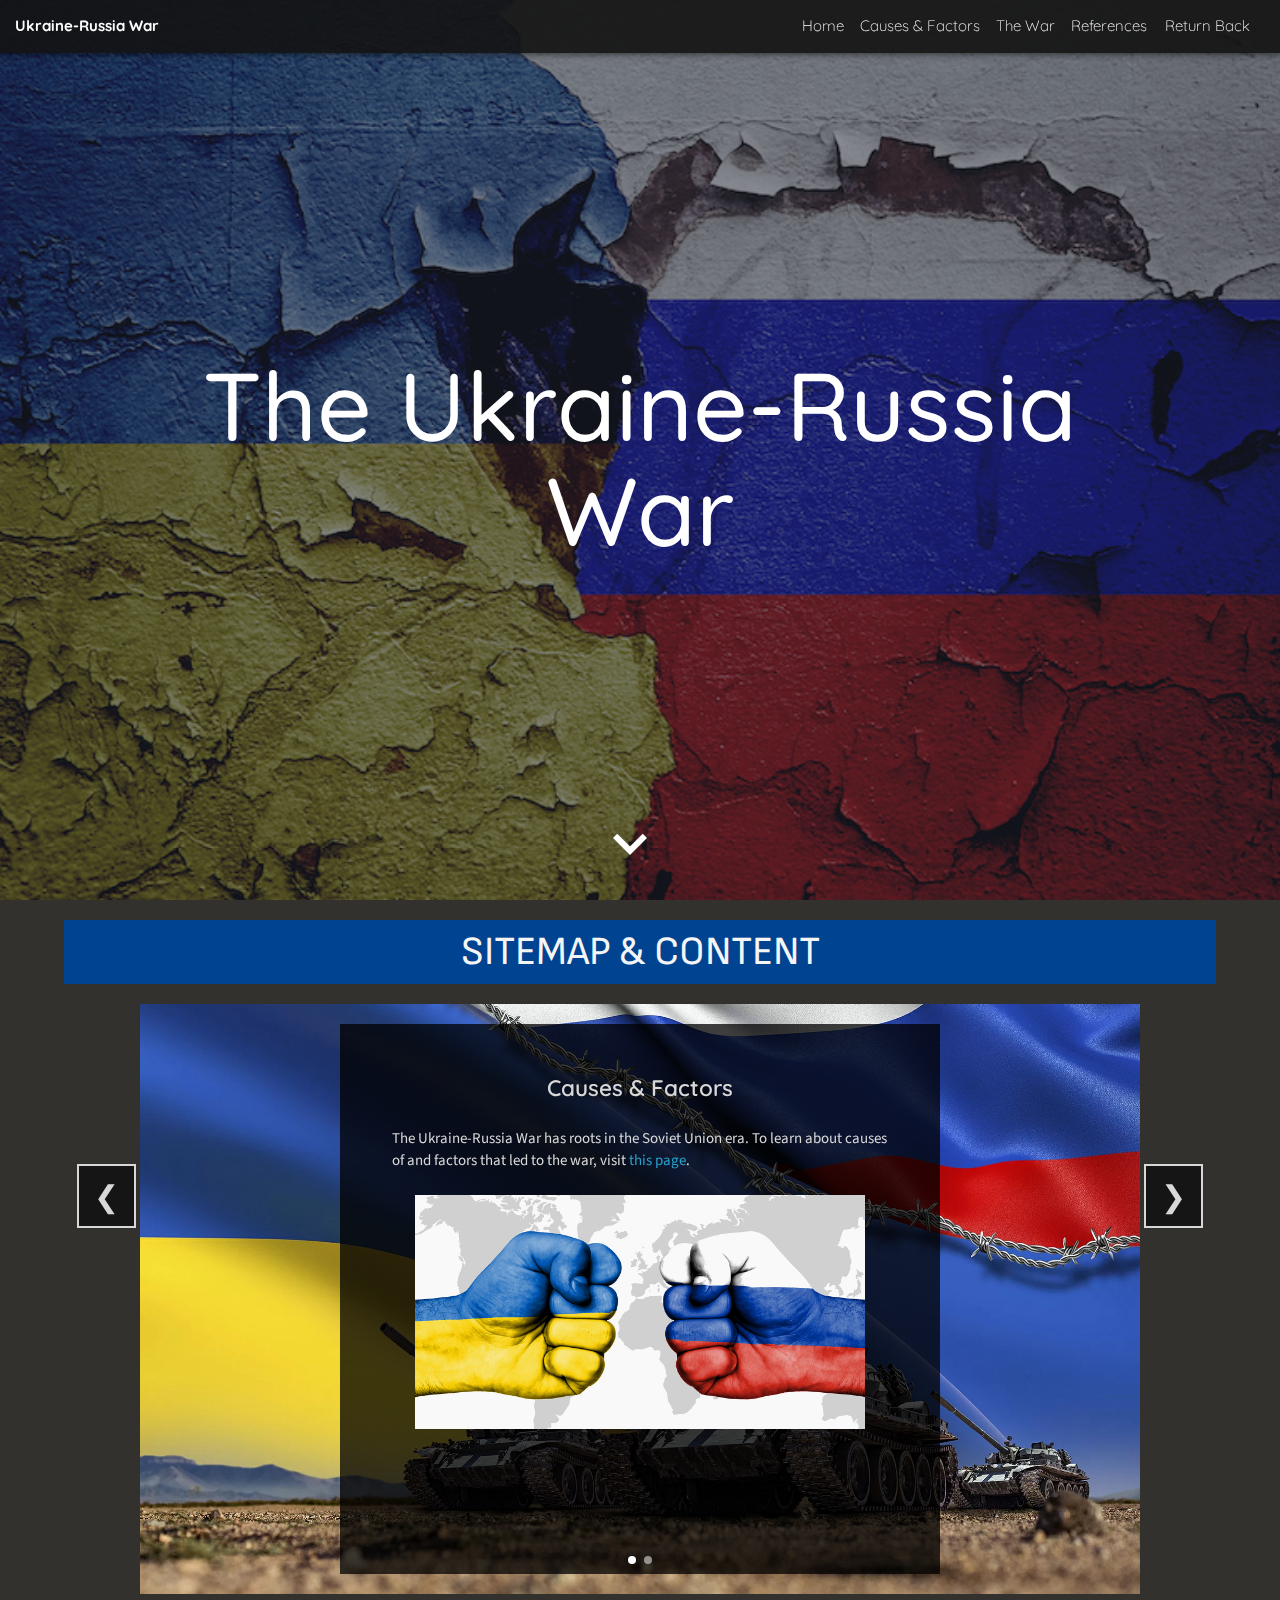
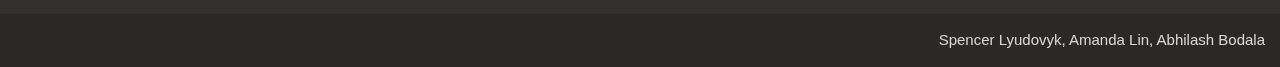
==== index.html @ 3e29a42e "All content" ====
<!DOCTYPE html>
<html lang="en">

<head>
    <meta charset="UTF-8">
    <meta http-equiv="X-UA-Compatible" content="IE=edge">
    <meta name="viewport" content="width=device-width, initial-scale=1.0">
    <link type="text/css" rel="stylesheet" href="css/materialize.min.css" media="screen,projection" />
    <link rel="stylesheet" href="https://cdnjs.cloudflare.com/ajax/libs/materialize/1.0.0/css/materialize.min.css">
    <link type="text/css" rel="stylesheet" href="../css/main.css">
    <link type="text/css" rel="stylesheet" href="css/map.css">
    <link rel="preconnect" href="https://fonts.googleapis.com" />
    <link rel="preconnect" href="https://fonts.gstatic.com" crossorigin />
    <title>Flint Water Crisis</title>
    <link
      href="https://fonts.googleapis.com/css2?family=Quicksand:wght@300;400;500;600;700&family=Righteous&family=Sofia+Sans:wght@100;200;300;400;500;600;700&family=Source+Sans+Pro:ital,wght@0,200;0,300;0,400;0,600;0,700;0,900;1,200;1,300;1,400;1,600;1,700;1,900&display=swap"
      rel="stylesheet"
    />
</head>

<body>
    <!--Header-->
	<header class="z-depth-2">
        <!--Site Title-->
        <a class="logo" href="index.html">Ukraine-Russia War</a>
    
        <nav class="nav-links largewidth">
            <!--Links to Home Page-->
            <h5 class="link home"><a href="index.html">Home</a></h5>
    
            <!--Links to Timeline and Solutions Pages-->
            <h5 class="link sol"><a href="map.html">Causes & Factors</a></h5>
            <h5 class="link time"><a href="timeline.html">The War</a></h5>
            <h5 class="link sor"><a href="sources.html">References</a></h5>
    
            <!--Link to Return To Previous Page-->
            <h5 class="link return"><a class="return-link">Return Back</a></h5>
        </nav> 

        <nav class="nav-links smallwidth">
            <div class="dropdown">
                <!--Dropdown Title-->
                <h5 class="link your-acc">Links&nbsp;<span class="arrow-ud-2">&#11167;</span></h5>
    
                <!--Dropdown with Links to Your Profile, Change Password, and Mood Tracker Pages-->
                <nav class="link your-acc-links">
                    <!--Links to Timeline and Solutions Pages-->
                    <h5 class="link sol"><a href="map.html">Causes & Factors</a></h5>
                    <h5 class="link time"><a href="timeline.html">The War</a></h5>
                    <h5 class="link sor"><a href="sources.html">References</a></h5>
                </nav>
            </div>
    
            <!--Link to Return To Previous Page-->
            <h5 class="link return"><a class="return-link">Return Back</a></h5>
        </nav>
    </header>

    <!--Background Image and Layer Over Image-->
    <div class="bg-img bg-img-main"></div>
    <div class="layer"></div>

    <!--Title-->
    <section id="title-div">
            <h1 class="title">The Ukraine-Russia War</h1>
    </section>
    <a href="#ani-down-arrow" id="ani-down-arrow" class="scroll-down"></a>

    <!--Main Site Content-->
    <main class="main-content">

        <section class="main-content-homepage">
            <h4>Sitemap & Content</h4>
    
            <!--Carousel Left and Right Buttons-->
            <div class="carousel-btns car2" style="top:150px !important">
                <p class="btn" id="left-1">&#10094;</p>
                <p class="btn" id="right-1">&#10095;</p>
            </div>
    
            <!--Carousel with Alternate Solutions-->
            <section class="carousel carousel-slider homepgcarousel">
                <!--Water Bottle Slide-->
                <div class="carousel-item solution" id="whatistheissue" style="background-image: url(img/causess.webp);">
                    <div class="textcontent-3">
                        <h5>Causes & Factors</h5>
                        <p>
                            The Ukraine-Russia War has roots in the Soviet Union era. To learn about causes of and factors that led to the war,
                            visit <a href="map.html">this page</a>.
                         </p>
                        <img src="img/causes.jpg" />
                  </div>
                </div>
    
                <!--Home Filtration Slide-->
                <div class="carousel-item solution" style="background-image: url(img/warr.jpeg);">
                    <div class="textcontent-3" id="flintt">
                        <h5>The War</h5>
                        <p>The war has been ongoing since Russia invaded Ukraine in the beginning of 2022. To learn about key events in the war,
                            visit <a href="timeline.html">this page</a>.
                        </p>
                        <img src="img/war.webp" />
                    </div>
                </div>
            </section>
    </section>
        <!--Footer-->
        <footer>
            <p>Spencer Lyudovyk, Amanda Lin, Abhilash Bodala</p>
        </footer>
    </main>

    <!--Javascript Links-->
    <script src="https://code.jquery.com/jquery-3.2.1.min.js"></script>
    <script src="https://cdnjs.cloudflare.com/ajax/libs/materialize/1.0.0/js/materialize.min.js"></script>
    <script type="text/javascript" src="../js/main.js"></script>
    <!--<script type="text/javascript" src="js/img.js"></script>-->
</body>

</html>
---- css/main.css ----
/*Resetting Styles, Setting Font Family, Declaring Color Variables*/

* {
    font-family: sans-serif;
    margin:0;

    --color-main-light: rgb(216, 216, 216);
    --color-main-dark: rgba(19, 19, 19, 0.9);
    --color-medium: rgba(158, 158, 158, 0.651); 
    --color-dark-shade: rgba(29, 29, 29, 0.7);
    --color-semi-transparent: rgba(180, 180, 180, 0.4);
    --layer-color: rgba(83, 83, 83, 0.699);
}

/*General Styles*/

/*General Body Style and Background Image*/
body {
    --body-bg: url('../img/mainbgimg.jpg');
    background-color: rgba(247, 228, 194, 0.4);
}

/*Links Have No Text Decoration and Default to White*/
a {
    font-family: inherit;
    text-decoration:none;
    color:white;
}

.textcontent-3 a, .textcontent-2 a {
    color:rgb(37, 163, 205);
}
.textcontent-3 a:hover, .textcontent-2 a:hover {
    color:rgb(83, 194, 231);
}

/*Bodies With Background Images*/

/*General Background Image Style*/
.body-bg-img {
    background-image: var(--body-bg);
    background-size: cover;
    background-repeat: no-repeat;
    height:100vh;
    position:fixed;
}

/*Pages Backgrounds*/

/*Fixed Background Image*/
.bg-img {
    position:fixed;
    top:0;
    min-height:100vh;
    min-width:100vw;
    z-index:-2;
    
    background-position:center;
    background-size:cover;
}

/*Home Page Background Image*/
.bg-img-main {
    --bg-img: url('../img/mainbgimg2.jpg');
    background-image: var(--bg-img);
}

.bg-img-sol {
    --bg-img: url('../img/causesbg.jpg');
    background-image: var(--bg-img);
}

.bg-img-back {
    --bg-img: url('../img/bgimgback.jpg');
    background-image: var(--bg-img);
}

/*Darker Layer Over Background Image on Home Page*/
.layer {
    background-color: rgba(23, 27, 41, 0.5);
    height:100vh;
    width:100vw;
    position:fixed;
    z-index:-1;
}

/*Header and Nav Bar*/

/*General Header Style*/
header {
    position:fixed;
    top:0;
    right:0;
    left:0;
    
    box-sizing:border-box;
    width:100vw;
    height:53px;
    padding:15px;

    z-index:20;
    font-size:15px;
    
    display:flex;
    align-items:center;
    
    color:var(--color-main-light);
    background-color: var(--color-main-dark);

    --header-font-size: 1.1rem;
}

/*Logo In Header*/

/*Logo Container to Ensure Proper Formatting and Centering*/
.logo {
    display:inline-flex;
    justify-content:center;
    align-content:center;
}

/*Logo Itself*/
.logo img {
    width: 150px;
}

/*Nav Bar and Links for Moving Between Pages*/

/*Resetting Materialize Nav Styles*/
nav {
    all:revert;
}

/*Nav Section with Dropdown, Sign In, and Sign Up*/

/*General Link Styles*/
.link {
    white-space: nowrap;
    
    display:inline-flex;
    align-items:center;
    
    box-sizing: border-box;
    padding: 0 10px;
    margin:0;
    height:100%;
    
    color: white;
    font-size: var(--header-font-size);
    text-decoration:none;
    transition:0.2s;
}

/*Links Container*/
.nav-links {
    display:inline-flex;
    height:53px;
    position:absolute;
    right:20px;
    margin:0;
}

/*Nav Bar Font Size, Weight, and Color*/
.nav-links a, .nav-links h5 {
    font-size:15px;
    font-weight:100;
}

/*Title and Image Choices on Home Page*/

/*Div of Title and Image Choices on Home Page*/
#title-div {
    height:100vh;
    position:fixed;
    width:100vw;
    display:flex;
    align-content:center;
    justify-content: center;
}

#title-div-s{
    height:450px;
    position:fixed;
    width:100vw;
    display:flex;
    align-content:center;
    justify-content: center;
}

.main-content-s{
    position:relative;
    display:flex;
    flex-direction:column;
    background-color: rgb(0,0,0,.6);
    top:450px;
}


.logo {
    font-family: 'Quicksand', sans-serif;
    font-weight:700;
}
.logo:hover {
    color:rgb(189, 206, 221);
} 


.title {
    align-self:center;
    justify-self:center;
    width:80vw;
    position: absolute;
    display: block;
    color: white; 
    font-size: 7.5vw;
    cursor: pointer;
    text-align:center;
    font-weight:normal !important;
    cursor:default;

    font-family: 'Quicksand', sans-serif;
    font-weight: 500 !important;
}

#down-arrow{
    position:absolute;
    color:white;
    font-size:100px;
    width:100vw;
    margin-top:55vh;
    text-align:center;
}

/*Background Style for Main Content (Under Title and Image Choices) on Home Page*/

/*Main Page Content Underneath Title Div and Above Footer*/
.main-content{
    position:relative;
    top:100vh;
    display:flex;
    flex-direction:column;
}

/*Containers for Carousels and Carousel Titles*/
.index-main {
    background-color: rgb(0,0,0,.6);
    display:flex;
    flex-direction: column;
}

/*Inspirational Quote*/
aside {
    height:fit-content;
    text-align:center;
    color:white;
    font-size:45px;
    padding:5%;
}

/*Carousels*/

/*Carousel Labels and Anchors*/

/*Labels Above Carousels*/
h4 {
    font-family: 'Sofia Sans', sans-serif;
    color: whitesmoke;
    background-color: rgb(0, 67, 145)/*rgb(205, 144, 0)*/;
    width:90vw;
    margin:20px 0 0;
    align-self: center;
    padding:10px;
    text-transform: uppercase;
    font-size: 40px;
    text-align: center;
}

h5 {
    font-family: 'Quicksand', sans-serif;
}

.textcontent-3 h5, .textcontent-2 h5 {
    font-family: 'Quicksand', sans-serif;
    text-align: center;
    font-weight: 600px;
}

.textcontent-2 h5 {
    margin-top: 0;
}

.textcontent-3 p, .textcontent-2 p {
    font-family: 'Source Sans Pro', sans-serif;
}



/*Mental Health Carousel Anchor Just Above Caoursel Label*/
.home-carousel {
    /*Offsets mental health carousel anchor to adjust for fixed header*/
    padding-top:80px;
    margin-top:-80px;

    /*Places offset below image choices to still allow for user to click on them*/
    z-index:1;

    height:500px !important;
}

.home-carousel h4{
    background-color: var(--color-semi-transparent);
}

.home-carousel img{
    display: block;
    height: 250px;
    width: auto;
    margin: 20px auto;
    z-index: 2;
}

.home-carousel p{
    display: block;
    text-align: center;
    z-index: 2;
    color: white;
    width: 70%;
    margin: 20px auto;
}

/*Solution Styles*/
.solution {
    color: var(--color-main-light) !important;
    background-size: cover !important;
    background-position: center !important;
}
.solution p{
    margin:7px 0;
    font-size: 1rem !important;
}

/*Solution Text Content*/
.textcontent{
    width:60%;
    background-color: rgb(0,0,0,.75);
    padding: 50px;
    border:2px solid transparent;
    height:100%;
    box-sizing: border-box;
    display:flex;
    flex-direction: column;
    overflow: auto;
}
.textcontent h5{
    position:relative;
    align-self: center;
    text-transform: uppercase;
    font-weight: 600;
    font-size: 30px;
}

.textcontent-2{
    width:80% !important;
    background-color: rgb(0,0,0,.75);
    padding: 50px;
    border:2px solid transparent;
    height:100%;
    box-sizing: border-box;
    display:flex;
    flex-direction: column;
    overflow: auto;
}
.textcontent-2 h5{
    position:relative;
    align-self: center;
    text-transform: uppercase;
    font-weight: 600;
    font-size: 30px;
}

.background{
    height:770px !important;
}

.background .textcontent-3, .textcontent-2 {
    width:70%;
    height: 730px;
}

.number {
    font-family: inherit;
    color:rgb(116, 171, 188);
}

.roadtowar{
    height:650px !important;
}

.soviet .textcontent-3 {
    width:70%;
    height: 670px;
}


.soviet {
    height:710px !important;
}

.homepgcarousel .textcontent-3 {
    width:60%;
    height:550px !important;
}

.homepgcarousel {
    height: 590px !important;
}

.roadtowar .textcontent-3, .textcontent-2 {
    width:70%;
    height: 610px;
}

.textcontent-3 {
    width:60%;
    background-color: rgb(0,0,0,.75);
    padding: 50px 50px 25px;
    border:2px solid transparent;
    height:100%;
    box-sizing: border-box;
    display:flex;
    flex-direction: column;
    overflow: auto;
    margin: 20px auto;
}

.textcontent-2 {
    width:60%;
    background-color: rgb(0,0,0,.75);
    padding: 50px 50px 25px;
    border:2px solid transparent;
    height:100%;
    box-sizing: border-box;
    display:flex;
    flex-direction: column;
    overflow: auto;
    margin: 20px auto;
}

.mapitem {
    color: var(--color-main-light) !important;
    background-size: cover !important;
    background-position: center !important;
}
.mapitem p{
    margin:7px 0 0;
    font-size: 1rem !important;
}

h6 {
    background: rgb(213, 244, 255);
    color:black;
    font-family: 'Quicksand', sans-serif;
    padding:10px 20px;
    width: 60%;
    margin: 25px 0 5px;
    border-radius: 5px;
    line-height: 22px;
}


/*Most Permanent Solution Container*/
.randomcontainer {
    height: 100%;
    width: 100%;
    display:flex;
    justify-content: center;
    align-items: center;
    height:550px;
}

.randomcontainer-2 {
    height: 100%;
    width: 100%;
    display:flex;
    justify-content: center;
    align-items: center;
    padding:20px 0;
}

/*Replace Pipe Slide/Item*/
#replacepipes{
    width: 800px;
    max-width:95%;
    display:flex;
    align-content: center;
    justify-content: center;
    height: 500px;
    background-image: url('../img/pipes.jpg');
}
#replacepipes h5 {
    margin: 0px 0 25px;
}
#pipe {
    width:70%;
    min-width: 400px;
    height: fit-content;
    align-self:center;
    justify-self:center;
}

/*Restoring Faith Slide/Item*/
#restoringfaith {
    background-image: url('../img/flintgov.jpeg');
}
#restoringfaith h5 {
    margin: 0px 0 15px;
}
#mistrust{
    overflow:hidden;
}

.solution h5 {
    font-size:1.5rem;
}

#lead {
    background-image: url('../img/lead.jpg');
}
#lead h5 {
    margin: 0px 0 15px;
}

#savingmoney {
    background-image: url('../img/money.jpg');
}

#savingmoney h5, #whatistheissue h5, #flintriver h5 {
    margin:0 0 20px;
}

.colorlink {
    color:rgb(121, 183, 204);
}
.colorlink:hover {
    color:rgb(42, 42, 231);
}

.whyitmatters {
    height:600px !important;
}

.whyitmatters .textcontent-3 {
    height:560px;
}

#flintriver {
    background-image: url('../img/riverfire.jpg')
}

.background {
    width: 100% !important;
}

/*Carousel Container*/
.carousel {
    margin:0;
    display:flex;
    flex-direction:column;
    align-items: center;
    align-self:center;
    padding:0;
    margin:20px 0;
    width:85vw;
    max-width: 1000px;
    box-sizing: border-box;
}

/*Carousel Items*/
.carousel-item{
    all:revert;

    position:relative;
    box-sizing: border-box;
}

.solutions{
    height:500px;
}

.warmaps{
    height: 800px !important;
}



/*Water Bottle Slide*/
#waterbottle{
    background-image: url('../img/waterbottles.jpg');
}
#waterbottle h5{
    margin: 45px 0 25px;
}

#faith{
    background-image: url('../img/waterbottles.jpg');
}
#faith h5{
    margin: 5px 0;
}


/*Home Filtration Slide*/
#homefiltration {
    background-image: url('../img/homefiltrationsystem.jpeg');
}
#homefiltration h5{
    margin: 5px 0;
}

/*Legislative Measures Slide*/
#law {
    background-image: url('../img/law.jpg');
}
#law h5 {
    margin: 65px 0 25px;
}

#theissue {
    background-image: url('../img/pollution.jpg');
}
#theissue h5 {
    margin: 0px 0 10px;
}

#whatistheissue {
    background-image: url('../img/river.jpg');
}



/*Buttons for Shifting Carousel*/

/*Div Containing Buttons*/
.carousel-btns {
    position:relative;
    top:210px;
    z-index:15;

    display:flex;
    align-self:center;
    
    width: 88vw;
}

/*Default Button Styles*/
.btn {
    all:revert;
    position:absolute;
    padding: 0.5rem 1rem;

    background-color:var(--color-main-dark);
    color: var(--color-main-light);
    border:2px solid var(--color-main-light);
    font-size:2rem;

    transition: 0.3s;
}

/*Buttons Invert Color on Hover*/
.btn:hover {
    background-color: var(--color-main-light);
    color: var(--color-main-dark);
}

/*Left Buttons Shifted Left*/
#left-1, #left-2, #left-3, #left-4, #left-5, #left-7 {
    left:0;
}

/*Right Buttons Shifted Right*/
#right-1, #right-2, #right-3, #right-4, #right-5, #right-7 {
    right:0;
}

/*Forms*/

/*Form Containers with Background Shading*/
.form-sign {
    position:relative;
    padding: 2.5%;
    width:50%;
    min-width:380px;
    height:fit-content;
    margin:100px auto;
    background-color: var(--color-dark-shade);
    color:whitesmoke;
}

/*Form Title Margin*/
.form-sign h1 {
    margin:0 0 20px;
}

/*Article and Game Titles*/

/*Title Section*/
.page-title {
    padding: 15px;
    margin-top: 70px;
    margin-left:0;
    margin-right:0;
    border-left:none;
    border-right:none;

    background-color: var(--color-medium);
    color: whitesmoke;
    border-top: 5px solid var(--color-main-dark);
    border-bottom: 5px solid var(--color-main-dark);
   
    text-align: center;
}

/*Main Title*/
.page-title h2 {
    font-size:35px;
    font-weight:500;
    margin:0;
}

/*Description Under Title*/
.page-title em {
    font-size:18px;
    font-weight:100;
}

/*Timeline*/
.timeline-container{
    height: 550px;
    display: flex;
    justify-content: center;
    align-items: center;
    flex-direction: column;
    margin:2%;
}

.timeline {
    width: 100%;
    background-color: var(--color-main-light);
    box-shadow: 0 5px 25px 5px rgba(0, 0, 0, .2);
}

.up {
    z-index:20;
    color:white;
    position:absolute;
    top: -70px;
    width:100%;
    text-align:center;
    font-size:100px !important;
}

.down{
    z-index:20;
    color:white;
    position:absolute;
    bottom: -45px;
    width:100%;
    text-align:center;
    font-size:100px !important;
}

.swiper {
    height: 550px;
    width: 100%;
    position: relative;
}

.swiper-wrapper {
    transition: 2s cubic-bezier(0.68, -0.4, 0.27, 1.34) 0.2s;
}

.swiper-slide {
    position: relative;
    color: rgb(255, 255, 255);
    position: relative;
    overflow: hidden;
    background-size: cover;
    background-repeat: no-repeat;
    background-position: center center;
    display:flex;
    align-items:center;
  }

/* creates dark gradient in semicircle on right side */
.swiper-slide::after {
    content: "";
    position: absolute;
    z-index: 1;
    right: -115%;
    bottom: -10%;
    width: 100%;
    height: 100%;
    background-color: rgba(0, 0, 0, .7);
    box-shadow: -230px 0 150px 70vw rgba(0, 0, 0, .7);
    border-radius: 100%;
} 

.slide-1 {
    background-image: url('../img/snyder-2.jpg');
}

.slide-2 {
    background-image: url('../img/sink.jpg');
}

.slide-3 {
    background-image: url('../img/pollution.jpg');
}

.slide-4 {
    background-image: url('../img/riverfire.jpg');
}

.slide-5{
    background-image: url('../img/doctor.jpg')
}

.slide-6{
    background-image: url('../img/snyder-drinking-water.jpg')
}

.slide-7{
    background-image: url('../img/report.png')
}

.slide-8 {
    background-image: url('../img/money.jpg')
}

.slide-9 {
    background-image: url('../img/karen-weaver.jpg');
}

.slide-10 {
    background-image: url('../img/resign.jpg');
}

.slide-11 {
    background-image: url('../img/snyder.jpg');
}

.slide-12{
    background-image: url('../img/panel.jpg');
}

.slide-13{
    background-image: url('../img/law.jpg');
}

.slide-14{
    background-image: url('../img/lawyer.jpg');
}

.slide-15{
    background-image: url('../img/Flint-water-protestors.jpg');
}

.slide-16{
    background-image: url('../img/hard-drive.jpg');
}

.slide-17{
    background-image: url('../img/snyder-charges.jpg');
}


.swiper-slide-content {
    position: absolute;
    text-align: center;
    width: 80%;
    max-width: 600px;
    right: 50%;
    transform: translate(50%, 0);
    font-size: 18px;
    z-index: 2;
  }

.swiper-slide .timeline-year {
    font-size: 28px;
    transform: translate3d(20px, 0, 0);
    color: #ffffff;
    font-weight: 700;
    transition: 0.2s ease 0.4s;
}

.swiper-slide .timeline-line {
    width: 10px;
    border: 1px solid;
    margin: 10px auto 15px; 
}
  
 .swiper-slide .timeline-title {
    font-size: 25px;
    font-weight: 200;
    margin: 0 0 30px;
    transition: 0.2s ease 0.5s;
    background-color: var(--color-semi-transparent);
    text-transform: none;
}

.swiper-slide .timeline-text {
    line-height: 1.5;
    transition: 0.2s ease 0.6s;
}

.swiper-slide-active .timeline-year {
    opacity: 1;
    transition: 0.4s ease 1.6s;
}

.swiper-slide-active .timeline-title {
    opacity: 1;
    transition: 0.4s ease 1.7s;
}

.swiper-slide-active .timeline-text {
    opacity: 1;
    transition: 0.4s ease 1.8s;
}

.swiper-pagination {
    flex-direction: column;
    justify-content: center;
    width: 250px !important;
    height: 250px !important; 

}


.swiper-pagination-bullet {

    width: 250px !important;
    height: 36px !important;
    font-style: italic;
    text-align: center;
    font-size: 36px;
    color: white;  /* color of text */
    background-color: transparent; /* color of bullet */
    border: none;
}

.swiper-pagination-bullet-active{
    color: var(--color-main-light);   /* color of text */
    border: none !important;
    width: 250px !important;
    height: 50px !important;
}

/*Footer*/

/*General Footer Styles*/
footer {
    box-sizing: border-box;
    width:100%;
    padding: 1rem;

    font-size:15px;

    color: var(--color-main-light);
    background-color: var(--color-main-dark);

    display:flex;
    justify-content:flex-end;

    position:relative;
}

.footer-fixed {
    position:fixed;
    bottom:0;
}

/*Adjusting Styles by Page Width*/

/*Adjusting Article Width On Screens Under 500px Width*/
@media only screen and (max-width: 500px){
    .artimage, article {
        width:80vw;
    }
}

/*Adjusting Styles of Items On Screens Under 800px Width*/
@media only screen and (max-width: 800px){
    /*Title Shifts to Prevent Overlap with Background Image Choice List*/
    .title {
        font-size:60px;
    }

    /*Carousel Title Become Full Width*/
    h4 {
        margin-left:0;
        margin-right:0;
        border-left:none;
        border-right:none;
    }

    /*Form Width*/
    .form-sign {
        width:70%;
    }
}

.textcontent-3 img {
    margin: 15px 0;
    max-width:450px;
    float:center;
    align-self:center;
}

.embedcontainer iframe {
    all:revert;
    width:100%;
    -moz-transform: scale(0.5, 0.5); 
    -webkit-transform: scale(0.5, 0.5); 
    -o-transform: scale(0.5, 0.5);
    -ms-transform: scale(0.5, 0.5);
    transform: scale(0.5, 0.5); 
    -moz-transform-origin: top left;
    -webkit-transform-origin: top left;
    -o-transform-origin: top left;
    -ms-transform-origin: top left;
    transform-origin: top left;
    height:300px;
    border:0px;
    margin-top:5px;
}

.embedcontainer {
    position:relative;
    width: 100%;
    margin:10px;
    height:125px;
    padding:0 !important;
    box-sizing: border-box;
}

.embedcontainer p{
    width:45%;
    position:absolute;
    right:0;
    top:0;
    text-align:left;
    line-height: 1.35;
}

#obama{
    margin-top:20px;
}

#flintt h5 {
    margin:5px 0 25px;
}

.solution h5 {
    font-weight: 600;
}

.car2 {
    top:300px;
}

.car3 {
    top:250px;
}

.source {
    color:rgb(204, 228, 236);
    text-decoration: underline;
    text-align:center;
}

#references h5 {
    margin: 0 0 25px;
}

#references .textcontent{
    width:100%;
}

/*Dropdown Styles*/
.dropdown {
    position:relative;
    display:flex;
}

.smallwidth {
    visibility:hidden;
}

/*Primary Dropdown*/
.your-acc-links {
    display:inline-flex;
    flex-direction:column;
    position:absolute;
    align-items:flex-end;
    align-content:flex-end;
    justify-items:flex-end;
    justify-content:flex-end;
    background-color: var(--color-main-dark);
    top:53px;
    right:0;
    height:fit-content;
    padding:0;
}

.your-acc-links .link {
    display:flex;
    justify-content: flex-end;
}

/*Links in Dropdowns Take Up Dropdown's Full Width*/
.home, .bgl, .time, .sol, .sor {
    width: 100%;
    padding: 5px 8px;
}

@media only screen and (max-width: 700px){
    .textcontent, .textcontent-3 {
        width: 100%;
    }
    .textcontent h5, .textcontent-3 h5 {
        margin:0 0 25px !important;
    }
    .largewidth{
        visibility:hidden;
    }
    .smallwidth {
        visibility:visible;
    }
}

@media only screen and (max-width: 700px){
    .carousel{
        width: 95vw;
    }
    #fleximg {
        visibility:hidden;
    }
    #flextext {
        width:100%;
    }

    .up{
        visibility: hidden;
    }

    .down{
        visibility: hidden;
    }
}

@media only screen and (max-width: 1200px){
    .swiper-pagination{
        flex-direction: row;
        justify-content: center;
        width: 100vh !important;
        height: 50px !important; 
    }

    
    .swiper-pagination-bullet {
        width: 75vh !important;
        height: 36px !important;
    }
}


.scroll-down {
    opacity: 1;
    -webkit-transition: all .5s ease-in 3s;
    transition: all .5s ease-in 3s;
    position: absolute;
    bottom: 50px;
    left: 50%;
    margin-left: -16px;
    display: block;
    height: 32px;
    border: 2px;
    background-size: 14px auto;
    border-radius: 50%;
    z-index: 2;
    -webkit-animation: bounce 2s infinite 2s;
    animation: bounce 2s infinite 2s;
    -webkit-transition: all .2s ease-in;
    transition: all .2s ease-in;
  }
  
  .scroll-down:before {
      position: absolute;
      top: calc(50% - 8px);
      left: calc(50% - 6px);
      transform: rotate(-45deg);
      display: block;
      width: 24px;
      height: 24px;
      content: "";
      border: 2px solid white;
      border-width: 0px 0 6px 6px;
  }
  
  @keyframes bounce {
    0%,
    100%,
    20%,
    50%,
    80% {
      -webkit-transform: translateY(0);
      -ms-transform: translateY(0);
      transform: translateY(0);
    }
    40% {
      -webkit-transform: translateY(-10px);
      -ms-transform: translateY(-10px);
      transform: translateY(-10px);
    }
    60% {
      -webkit-transform: translateY(-5px);
      -ms-transform: translateY(-5px);
      transform: translateY(-5px);
    }
  }
  
  /*
  
  Scrolling Button End
  
  */
---- css/map.css ----
.main-content-map{
    position:relative;
    top:450px;
    display:flex;
    flex-direction:column;
    background-color: rgb(0,0,0,.8);
    align-items: center;
}

.main-content-homepage{
    position:relative;
    display:flex;
    flex-direction:column;
    background-color: rgb(0,0,0,.8);
    align-items: center;
    top:0;
}

h6 {
    background: rgb(213, 244, 255);
    color:black;
    font-family: 'Quicksand', sans-serif;
    padding:10px 20px;
    width: 60%;
    margin: 25px 0 5px;
    border-radius: 5px;
    line-height: 22px;
}

.hovertext {
    background-color: aliceblue;
    border-radius: 3px;
    padding: 10px 15px;
    max-width: 300px;
    display:none;
}
.hovertext h3 {
    margin: 5px 0;
    font-size: 17px;
    font-weight: 700;
}
.hovertext p {
    line-height: 20px;
}


.specialhover h3 {
    display: inline;
}
.specialhover p {
    display: inline;
}

.maps {
    height:800px !important;
}

.hovertextcontainer {
    height:0px;
}

.map {
    color: var(--color-main-light) !important;
    background-size: cover !important;
    background-position: center !important;
}
.map p{
    margin:7px 0 0;
    font-size: 1rem !important;
}
.textcontent-map{
    border:2px solid transparent;
    box-sizing: border-box;
    display:flex;
    flex-direction: column;
    overflow: auto;
    text-align: center;
    align-items: center;
    background-color: rgb(0,0,0,.5);
    height:800px;
}
.textcontent-map h5 {
    margin:40px 0 10px;
}

.textcontent-map p {
    margin:-30px 0 30px;
    font-family:'Source Sans Pro', sans-serif !important;
    font-size: 16px !important;
    width: 80%;
    text-align: left;
}

.mapbox {
    width:fit-content;
    padding:0;
    margin-top:-20px;
}

#Ukraine {
    padding:20px;
    width:850px;
    height:560px;
    scale: .85;
    overflow:visible;
}

g {
    border:30px solid green;
    display:block;
}

#KyivCity {
    fill: #3184EA;
    opacity: 0;
}

.mapBackground {
    stroke: #000;
    stroke-width: 0.5;
}

.east {
    fill: #0ecbbc;
}

.west {
    fill: #00674d;
}

.lessthan5 {
    fill: #17b4b4;
}

.fiveto24 {
    fill: #057e91;
}

.twentyfiveto74 {
    fill: #2d55ab;
}

.morethan75 {
    fill: #062f86;
}

.none {
    fill: #dadada;
}

.protests {
    fill: #0077ab;
}

.occupation {
    fill: #01a03b;
}

.insurgency {
    fill: #008566;
}

.annexed {
    fill: #062f86;
}

.pointerCircle {
    r: 2px;
    fill: #f00;
    stroke-linecap:square;  
    stroke-linejoin:bevel;  
    stroke-miterlimit:4;  
    stroke-dasharray:none;  
    stroke-dashoffset:0;  
    stroke-opacity:1;
}

.cityName {
    visibility: hidden;
    opacity: 0;
    transition: all 0.3s ease;
    pointer-events: none;

    font-family: 'Roboto', sans-serif;
    font-weight: bold;
    font-size: 0.7em;
    fill: #000;
    text-shadow: white 1px 1px 0, white -1px -1px 0,
    white -1px 1px 0, white 1px -1px;
}


#Kyiv:hover ~.cityKyiv,
#KyivCity:hover ~.cityKyiv,
#SevastopolCity:hover ~.citySevastopol,
#Crimea:hover ~.citySimferopol,
#Cherkasy:hover ~.cityCherkasy,
#Chernivtsi:hover ~.cityChernivtsi,
#Dnipropetrovsk:hover ~.cityDnipro,
#Donetsk:hover ~.cityDonetsk,
#Ivano-Frankivsk:hover ~.cityIvano-Frankivsk,
#Kharkiv:hover ~.cityKharkiv,
#Kherson:hover ~.cityKherson,
#Khmelnytskyi:hover ~.cityKhmelnytskyi,
#Kirovohrad:hover ~.cityKropyvnytskyi,
#Luhansk:hover ~.cityLuhansk,
#Lviv:hover ~.cityLviv,
#Mykolaiv:hover ~.cityMykolaiv,
#Odessa:hover ~.cityOdessa,
#Poltava:hover ~.cityPoltava,
#Rivne:hover ~.cityRivne,
#Sumu:hover ~.citySumu,
#Chernihiv:hover ~.cityChernihiv,
#Ternopil:hover ~.cityTernopil,
#Zakarpattia:hover ~.cityUzhhorod,
#Vinnytsia:hover ~.cityVinnytsia,
#Volyn:hover ~.cityLutsk,
#Zaporizhia:hover ~.cityZaporizhia,
#Zhytomyr:hover ~.cityZhytomyr{ 

    visibility: visible;
    opacity: 1;
}
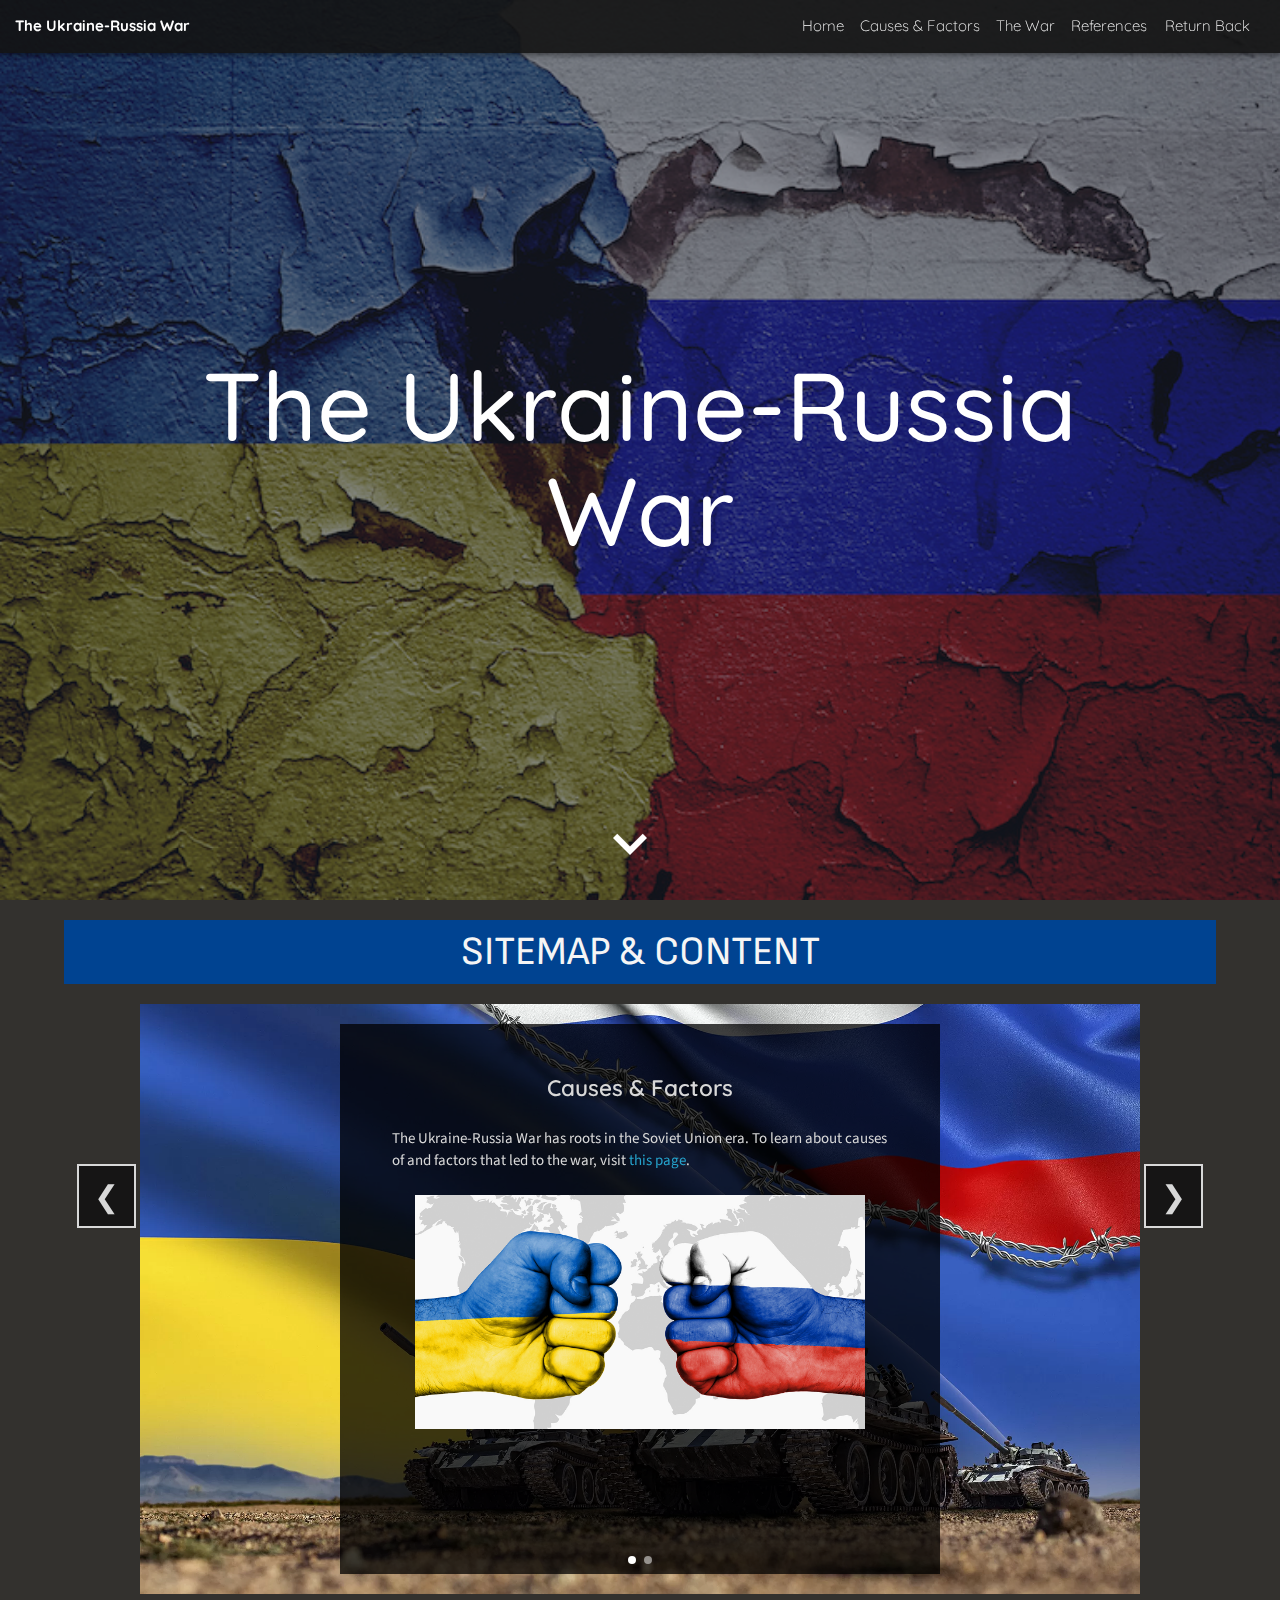
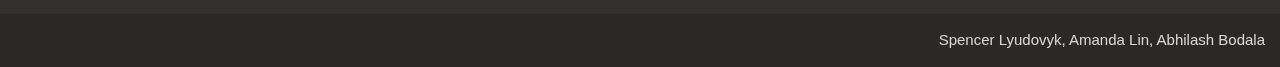
==== commit 87483643: "Fixed site title" ====
--- a/index.html
+++ b/index.html
@@ -7,11 +7,11 @@
     <meta name="viewport" content="width=device-width, initial-scale=1.0">
     <link type="text/css" rel="stylesheet" href="css/materialize.min.css" media="screen,projection" />
     <link rel="stylesheet" href="https://cdnjs.cloudflare.com/ajax/libs/materialize/1.0.0/css/materialize.min.css">
-    <link type="text/css" rel="stylesheet" href="../css/main.css">
+    <link type="text/css" rel="stylesheet" href="css/main.css">
     <link type="text/css" rel="stylesheet" href="css/map.css">
     <link rel="preconnect" href="https://fonts.googleapis.com" />
     <link rel="preconnect" href="https://fonts.gstatic.com" crossorigin />
-    <title>Flint Water Crisis</title>
+    <title>The Ukraine-Russia War</title>
     <link
       href="https://fonts.googleapis.com/css2?family=Quicksand:wght@300;400;500;600;700&family=Righteous&family=Sofia+Sans:wght@100;200;300;400;500;600;700&family=Source+Sans+Pro:ital,wght@0,200;0,300;0,400;0,600;0,700;0,900;1,200;1,300;1,400;1,600;1,700;1,900&display=swap"
       rel="stylesheet"
@@ -22,7 +22,7 @@
     <!--Header-->
 	<header class="z-depth-2">
         <!--Site Title-->
-        <a class="logo" href="index.html">Ukraine-Russia War</a>
+        <a class="logo" href="index.html">The Ukraine-Russia War</a>
     
         <nav class="nav-links largewidth">
             <!--Links to Home Page-->
@@ -113,7 +113,7 @@
     <!--Javascript Links-->
     <script src="https://code.jquery.com/jquery-3.2.1.min.js"></script>
     <script src="https://cdnjs.cloudflare.com/ajax/libs/materialize/1.0.0/js/materialize.min.js"></script>
-    <script type="text/javascript" src="../js/main.js"></script>
+    <script type="text/javascript" src="js/main.js"></script>
     <!--<script type="text/javascript" src="js/img.js"></script>-->
 </body>
 
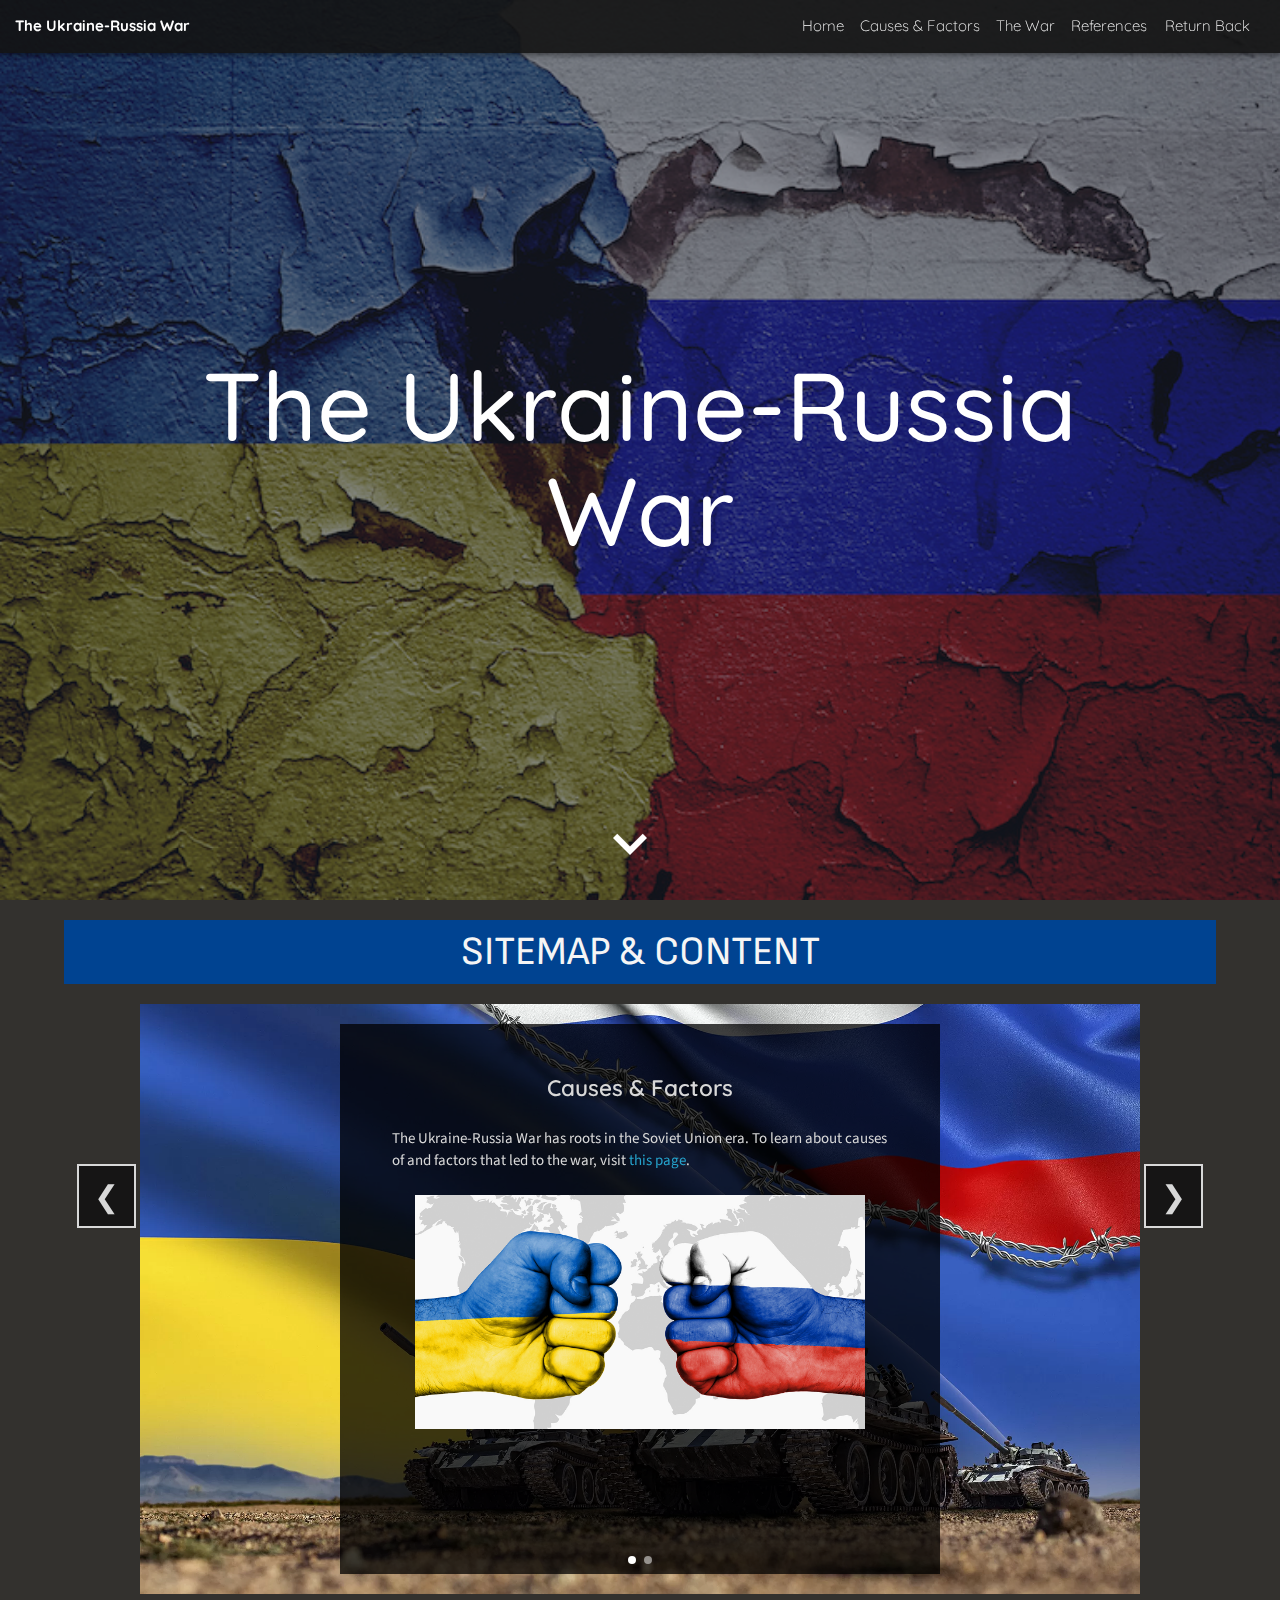
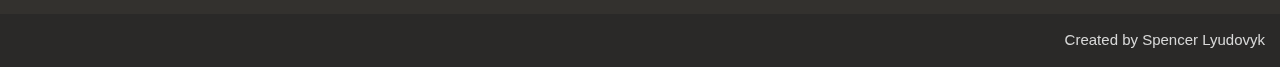
==== commit 8b84c7b4: "Added sources and footers" ====
--- a/index.html
+++ b/index.html
@@ -104,11 +104,13 @@
                 </div>
             </section>
     </section>
-        <!--Footer-->
-        <footer>
-            <p>Spencer Lyudovyk, Amanda Lin, Abhilash Bodala</p>
-        </footer>
+    
+    <!--Footer-->
+    <footer>
+        <p>Created by Spencer Lyudovyk</p>
+    </footer>
     </main>
+
 
     <!--Javascript Links-->
     <script src="https://code.jquery.com/jquery-3.2.1.min.js"></script>
--- a/css/main.css
+++ b/css/main.css
@@ -973,6 +973,10 @@
     justify-content:flex-end;
 
     position:relative;
+}
+
+.pagefooter {
+    top:450px;
 }
 
 .footer-fixed {
